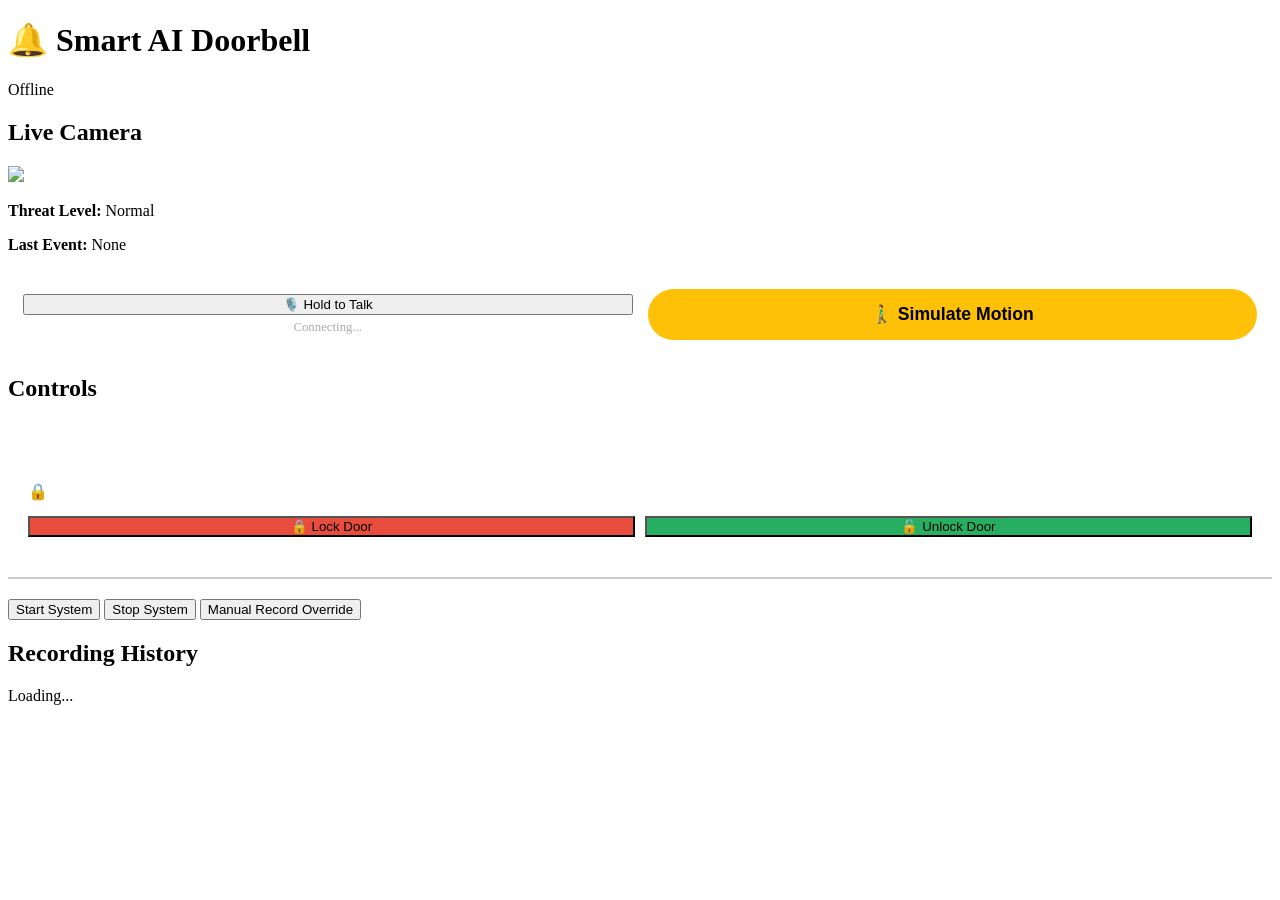
==== web/templates/index.html @ 41e665c6 "feat: complete rewrite to Progressive Web App with Two-Way Audio and Web Push Architecture" ====
<!DOCTYPE html>
<html lang="en">

<head>
    <meta charset="UTF-8">
    <meta name="viewport" content="width=device-width, initial-scale=1.0">
    <title>Smart AI Doorbell</title>
    <link rel="stylesheet" href="/static/style.css">

    <!-- PWA Requirements -->
    <link rel="manifest" href="/static/manifest.json">
    <meta name="theme-color" content="#121826">
    <link rel="apple-touch-icon" href="/static/favicon.ico">
</head>

<body>

    <div class="dashboard">

        <header>
            <h1>🔔 Smart AI Doorbell</h1>
            <div id="systemStatus" class="status offline">Offline</div>
        </header>

        <div class="main-content">

            <div class="video-card">
                <h2>Live Camera</h2>
                <img src="/video_feed" class="video-feed">
                <div class="info-panel desktop-info">
                    <p><strong>Threat Level:</strong> <span id="threatLevel">Normal</span></p>
                    <p><strong>Last Event:</strong> <span id="lastEvent">None</span></p>
                </div>

                <!-- Shared Controls (Visible on Both Mobile & PC) -->
                <div class="shared-controls"
                    style="display: flex; gap: 15px; margin-top: 20px; flex-wrap: wrap; justify-content: center; align-items: center; background: rgba(255, 255, 255, 0.05); padding: 15px; border-radius: 8px;">
                    <div style="text-align: center; flex: 1; min-width: 200px;">
                        <button id="micButton" class="mic-btn" style="margin: 0; width: 100%;"
                            onmousedown="startAudio()" onmouseup="stopAudio()" ontouchstart="startAudio()"
                            ontouchend="stopAudio()">🎙️ Hold to Talk</button>
                        <p id="audioStatus" style="font-size: 0.8em; color: #aaa; margin-top: 5px; margin-bottom: 0;">
                            Connecting...</p>
                    </div>
                    <div style="flex: 1; min-width: 200px;">
                        <button onclick="simulatePIR()"
                            style="background-color: #ffc107; color: black; border: none; padding: 15px; border-radius: 50px; cursor: pointer; width: 100%; font-size: 1.1rem; margin: 0; font-weight: bold;">🚶‍♂️
                            Simulate Motion</button>
                    </div>
                </div>
            </div>

            <div class="control-card">
                <h2>Controls</h2>

                <!-- NEW: Edge Architecture Features -->
                <div
                    style="background: rgba(255, 255, 255, 0.05); padding: 20px; border-radius: 12px; margin-bottom: 20px;">
                    <h3 style="margin-top: 0; color: white;">Access Control</h3>

                    <div class="lock-visual-container">
                        <div id="visualLock" class="lock-icon locked">🔒</div>
                    </div>

                    <div style="display: flex; gap: 10px; margin-top: 15px;">
                        <button class="control-btn" onclick="lockDoor()" style="flex: 1; background: #e74c3c;">🔒 Lock
                            Door</button>
                        <button class="control-btn" onclick="unlockDoor()" style="flex: 1; background: #27ae60;">🔓
                            Unlock Door</button>
                    </div>
                </div>

                <hr style="margin: 20px 0; border: 1px solid #ccc;">

                <button onclick="startSystem()">Start System</button>
                <button onclick="stopSystem()">Stop System</button>
                <button onclick="triggerEvent()">Manual Record Override</button>
            </div>

            <div class="recording-card">
                <h2>Recording History</h2>
                <ul id="recordingList" style="list-style-type: none; padding: 0;">
                    <li>Loading...</li>
                </ul>
            </div>

        </div>

    </div>

    <script src="/static/app.js"></script>

</body>

</html>
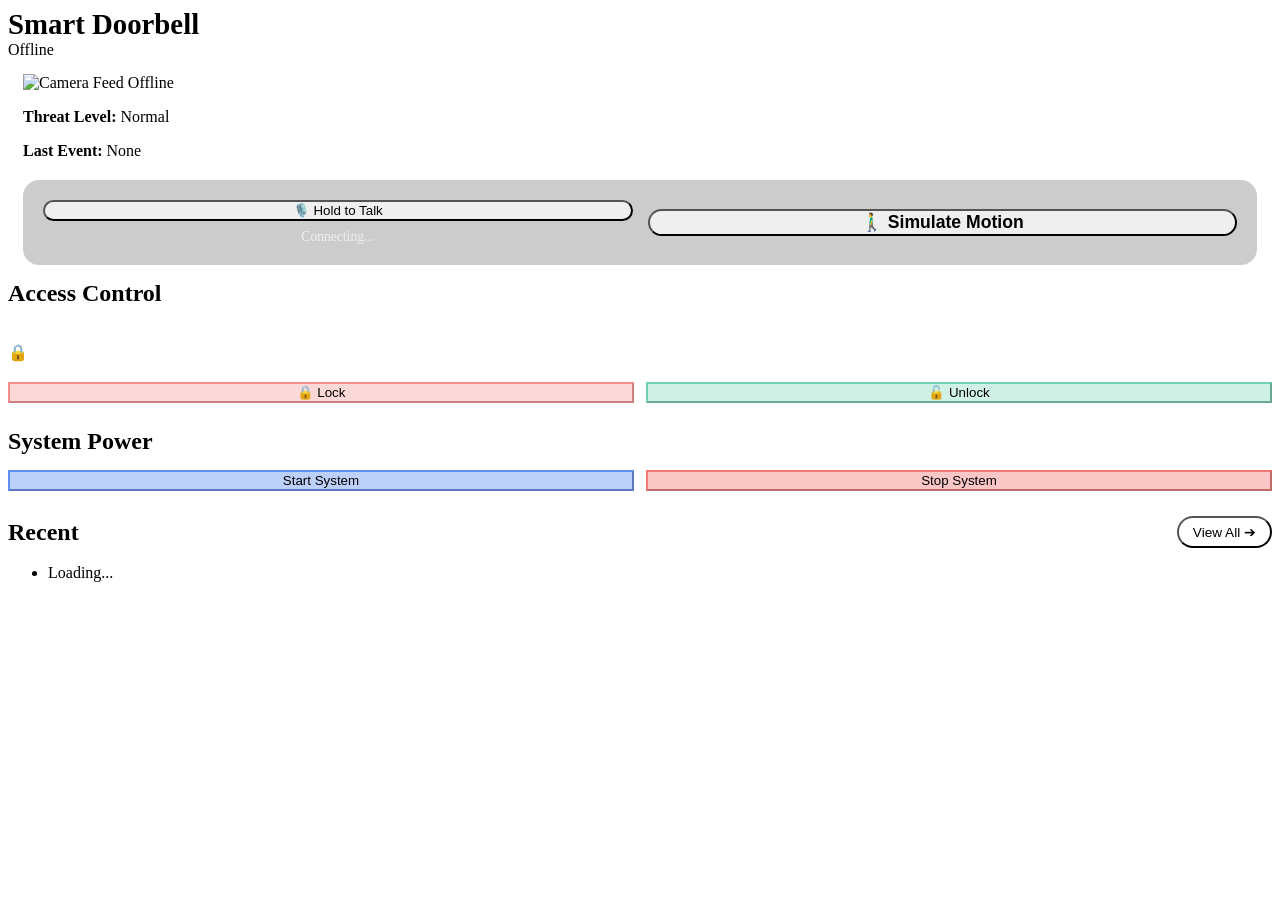
==== commit d68163f6: "Smart Doorbell V2: Complete UI overhaul, reliable two-way audio, and performance fixes" ====
--- a/web/templates/index.html
+++ b/web/templates/index.html
@@ -15,75 +15,110 @@
 
 <body>
 
-    <div class="dashboard">
+    <div class="dashboard container">
 
-        <header>
-            <h1>🔔 Smart AI Doorbell</h1>
+        <header class="glass-panel" style="backdrop-filter: blur(25px);">
+            <div style="display: flex; align-items: center; gap: 15px;">
+                <h1 style="margin: 0; font-size: 1.8rem; font-weight: 700;">Smart Doorbell</h1>
+            </div>
             <div id="systemStatus" class="status offline">Offline</div>
         </header>
 
         <div class="main-content">
 
-            <div class="video-card">
-                <h2>Live Camera</h2>
-                <img src="/video_feed" class="video-feed">
+            <!-- LEFT COLUMN: CAMERA & CORE -->
+            <div class="video-card glass-panel" style="padding: 15px;">
+                <img src="/video_feed" class="video-feed" alt="Camera Feed Offline">
+
                 <div class="info-panel desktop-info">
                     <p><strong>Threat Level:</strong> <span id="threatLevel">Normal</span></p>
                     <p><strong>Last Event:</strong> <span id="lastEvent">None</span></p>
                 </div>
 
-                <!-- Shared Controls (Visible on Both Mobile & PC) -->
-                <div class="shared-controls"
-                    style="display: flex; gap: 15px; margin-top: 20px; flex-wrap: wrap; justify-content: center; align-items: center; background: rgba(255, 255, 255, 0.05); padding: 15px; border-radius: 8px;">
+                <div
+                    style="display: flex; gap: 15px; margin-top: 20px; flex-wrap: wrap; justify-content: center; align-items: center; background: rgba(0, 0, 0, 0.2); padding: 20px; border-radius: 16px;">
                     <div style="text-align: center; flex: 1; min-width: 200px;">
-                        <button id="micButton" class="mic-btn" style="margin: 0; width: 100%;"
+                        <button id="micButton" class="mic-btn" style="margin: 0; width: 100%; border-radius: 50px;"
                             onmousedown="startAudio()" onmouseup="stopAudio()" ontouchstart="startAudio()"
                             ontouchend="stopAudio()">🎙️ Hold to Talk</button>
-                        <p id="audioStatus" style="font-size: 0.8em; color: #aaa; margin-top: 5px; margin-bottom: 0;">
+                        <p id="audioStatus"
+                            style="font-size: 0.85em; color: rgba(255,255,255,0.7); margin-top: 8px; margin-bottom: 0;">
                             Connecting...</p>
                     </div>
                     <div style="flex: 1; min-width: 200px;">
-                        <button onclick="simulatePIR()"
-                            style="background-color: #ffc107; color: black; border: none; padding: 15px; border-radius: 50px; cursor: pointer; width: 100%; font-size: 1.1rem; margin: 0; font-weight: bold;">🚶‍♂️
+                        <button onclick="simulatePIR()" class="btn-warning"
+                            style="width: 100%; font-size: 1.1rem; margin: 0; font-weight: 700; border-radius: 50px;">🚶‍♂️
                             Simulate Motion</button>
                     </div>
                 </div>
             </div>
 
-            <div class="control-card">
-                <h2>Controls</h2>
+            <!-- RIGHT COLUMN: CONTROLS & RECENT -->
+            <div style="display: flex; flex-direction: column; gap: 25px;">
 
-                <!-- NEW: Edge Architecture Features -->
-                <div
-                    style="background: rgba(255, 255, 255, 0.05); padding: 20px; border-radius: 12px; margin-bottom: 20px;">
-                    <h3 style="margin-top: 0; color: white;">Access Control</h3>
+                <!-- Access Control -->
+                <div class="control-card glass-panel">
+                    <h2 style="margin-top: 0; margin-bottom: 5px;">Access Control</h2>
+                    <p style="margin-top: 0; color: rgba(255,255,255,0.7); font-size: 0.9rem;">Manage smart lock</p>
 
                     <div class="lock-visual-container">
                         <div id="visualLock" class="lock-icon locked">🔒</div>
                     </div>
 
-                    <div style="display: flex; gap: 10px; margin-top: 15px;">
-                        <button class="control-btn" onclick="lockDoor()" style="flex: 1; background: #e74c3c;">🔒 Lock
-                            Door</button>
-                        <button class="control-btn" onclick="unlockDoor()" style="flex: 1; background: #27ae60;">🔓
-                            Unlock Door</button>
+                    <div style="display: flex; gap: 12px; margin-top: 20px;">
+                        <button class="control-btn" onclick="lockDoor()"
+                            style="flex: 1; background: rgba(239, 68, 68, 0.2); border-color: rgba(239,68,68,0.5);">🔒
+                            Lock</button>
+                        <button class="control-btn" onclick="unlockDoor()"
+                            style="flex: 1; background: rgba(16, 185, 129, 0.2); border-color: rgba(16,185,129,0.5);">🔓
+                            Unlock</button>
                     </div>
                 </div>
 
-                <hr style="margin: 20px 0; border: 1px solid #ccc;">
+                <!-- System Power -->
+                <div class="control-card glass-panel">
+                    <h2 style="margin-top: 0; margin-bottom: 15px;">System Power</h2>
+                    <div style="display: flex; gap: 12px;">
+                        <button onclick="startSystem()"
+                            style="background: rgba(37, 99, 235, 0.3); border-color: rgba(37, 99, 235, 0.6); flex: 1;">Start
+                            System</button>
+                        <button onclick="stopSystem()"
+                            style="background: rgba(239, 68, 68, 0.3); border-color: rgba(239, 68, 68, 0.6); flex: 1;">Stop
+                            System</button>
+                    </div>
+                </div>
 
-                <button onclick="startSystem()">Start System</button>
-                <button onclick="stopSystem()">Stop System</button>
-                <button onclick="triggerEvent()">Manual Record Override</button>
+                <!-- Recent Recordings Snippet -->
+                <div class="recording-card glass-panel">
+                    <div
+                        style="display: flex; justify-content: space-between; align-items: center; margin-bottom: 15px;">
+                        <h2 style="margin: 0;">Recent</h2>
+                        <button onclick="window.location.href='/recordings_page'"
+                            style="width: auto; margin: 0; padding: 6px 14px; border-radius: 50px; font-size: 0.85rem; background: rgba(255,255,255,0.2);">View
+                            All ➔</button>
+                    </div>
+
+                    <ul id="recordingList" class="recording-list">
+                        <li>Loading...</li>
+                    </ul>
+                </div>
+
             </div>
 
-            <div class="recording-card">
-                <h2>Recording History</h2>
-                <ul id="recordingList" style="list-style-type: none; padding: 0;">
-                    <li>Loading...</li>
-                </ul>
+        </div>
+
+        <!-- Video Modal Overlay -->
+        <div id="videoModal"
+            style="display: none; position: fixed; top: 0; left: 0; width: 100%; height: 100%; background: rgba(0,0,0,0.8); backdrop-filter: blur(10px); z-index: 1000; justify-content: center; align-items: center; flex-direction: column; padding: 20px; box-sizing: border-box;">
+            <div
+                style="max-width: 800px; width: 100%; background: rgba(255,255,255,0.1); padding: 15px; border-radius: 16px; border: 1px solid rgba(255,255,255,0.2);">
+                <video id="playbackVideo" width="100%" controls
+                    style="border-radius: 8px; background: black; max-height: 70vh;">
+                    Your browser does not support the video tag.
+                </video>
+                <button onclick="closeVideo()" class="control-btn"
+                    style="margin-top: 15px; margin-bottom: 0; background: rgba(239, 68, 68, 0.4);">Close Video</button>
             </div>
-
         </div>
 
     </div>
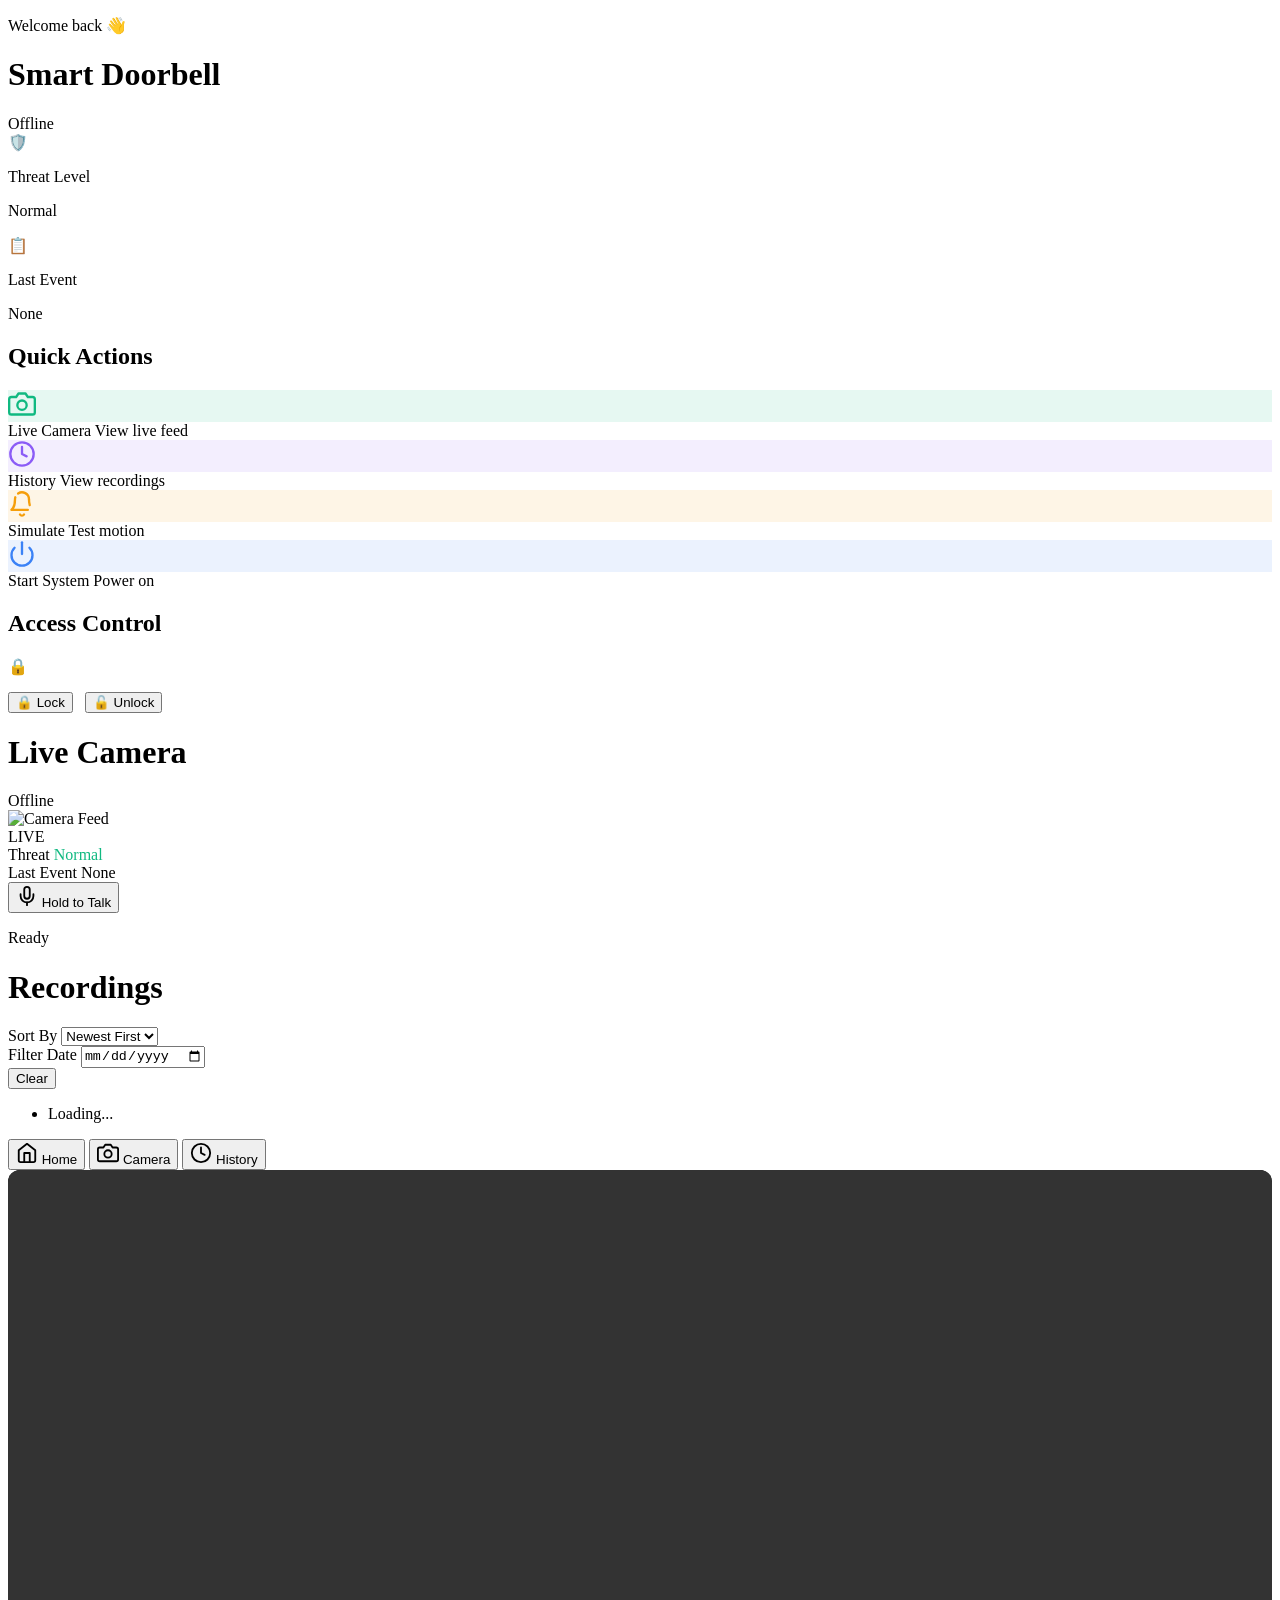
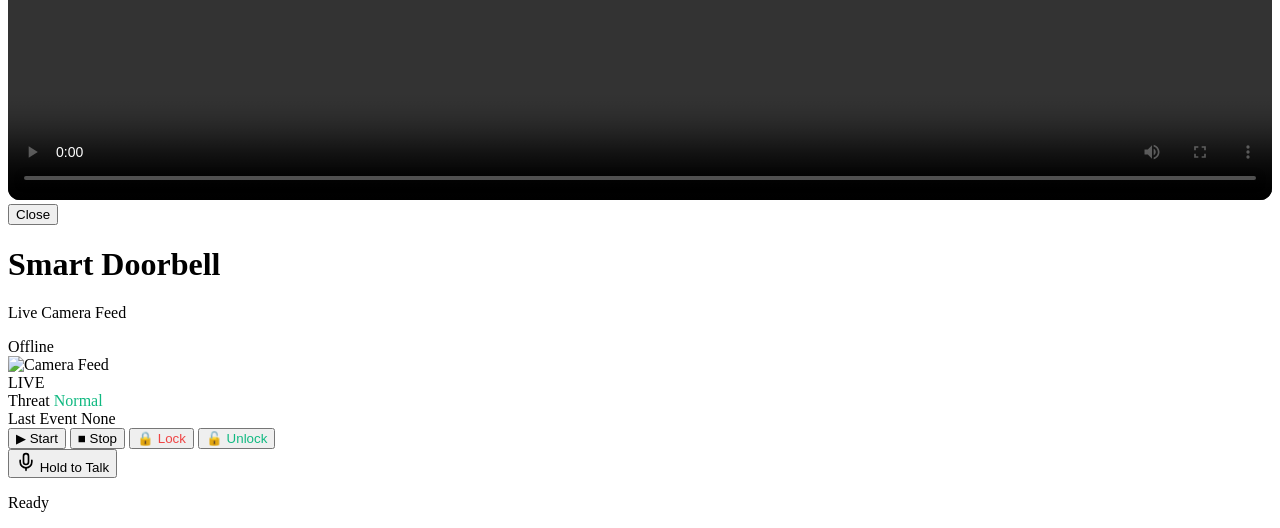
==== commit 3eb6502a: "feat: Multi-page SPA UI with hero welcome page, dark theme, toast alerts & call police" ====
--- a/web/templates/index.html
+++ b/web/templates/index.html
@@ -3,126 +3,236 @@
 
 <head>
     <meta charset="UTF-8">
-    <meta name="viewport" content="width=device-width, initial-scale=1.0">
-    <title>Smart AI Doorbell</title>
+    <meta name="viewport" content="width=device-width, initial-scale=1.0, user-scalable=no">
+    <title>Smart Doorbell</title>
     <link rel="stylesheet" href="/static/style.css">
-
-    <!-- PWA Requirements -->
     <link rel="manifest" href="/static/manifest.json">
-    <meta name="theme-color" content="#121826">
+    <meta name="theme-color" content="#0a0a0e">
     <link rel="apple-touch-icon" href="/static/favicon.ico">
 </head>
 
 <body>
 
-    <div class="dashboard container">
-
-        <header class="glass-panel" style="backdrop-filter: blur(25px);">
-            <div style="display: flex; align-items: center; gap: 15px;">
-                <h1 style="margin: 0; font-size: 1.8rem; font-weight: 700;">Smart Doorbell</h1>
-            </div>
-            <div id="systemStatus" class="status offline">Offline</div>
-        </header>
-
-        <div class="main-content">
-
-            <!-- LEFT COLUMN: CAMERA & CORE -->
-            <div class="video-card glass-panel" style="padding: 15px;">
-                <img src="/video_feed" class="video-feed" alt="Camera Feed Offline">
-
-                <div class="info-panel desktop-info">
-                    <p><strong>Threat Level:</strong> <span id="threatLevel">Normal</span></p>
-                    <p><strong>Last Event:</strong> <span id="lastEvent">None</span></p>
-                </div>
-
-                <div
-                    style="display: flex; gap: 15px; margin-top: 20px; flex-wrap: wrap; justify-content: center; align-items: center; background: rgba(0, 0, 0, 0.2); padding: 20px; border-radius: 16px;">
-                    <div style="text-align: center; flex: 1; min-width: 200px;">
-                        <button id="micButton" class="mic-btn" style="margin: 0; width: 100%; border-radius: 50px;"
-                            onmousedown="startAudio()" onmouseup="stopAudio()" ontouchstart="startAudio()"
-                            ontouchend="stopAudio()">🎙️ Hold to Talk</button>
-                        <p id="audioStatus"
-                            style="font-size: 0.85em; color: rgba(255,255,255,0.7); margin-top: 8px; margin-bottom: 0;">
-                            Connecting...</p>
-                    </div>
-                    <div style="flex: 1; min-width: 200px;">
-                        <button onclick="simulatePIR()" class="btn-warning"
-                            style="width: 100%; font-size: 1.1rem; margin: 0; font-weight: 700; border-radius: 50px;">🚶‍♂️
-                            Simulate Motion</button>
-                    </div>
-                </div>
-            </div>
-
-            <!-- RIGHT COLUMN: CONTROLS & RECENT -->
-            <div style="display: flex; flex-direction: column; gap: 25px;">
-
-                <!-- Access Control -->
-                <div class="control-card glass-panel">
-                    <h2 style="margin-top: 0; margin-bottom: 5px;">Access Control</h2>
-                    <p style="margin-top: 0; color: rgba(255,255,255,0.7); font-size: 0.9rem;">Manage smart lock</p>
-
+    <!-- ==================== MOBILE LAYOUT ==================== -->
+    <div id="mobileApp">
+
+        <!-- SCREEN: HOME (Hero) -->
+        <div id="screen-home" class="screen active">
+            <div class="hero-container">
+                <div class="hero-header">
+                    <div>
+                        <p class="hero-greeting">Welcome back 👋</p>
+                        <h1 class="hero-title">Smart Doorbell</h1>
+                    </div>
+                    <div id="mobileStatus" class="status-pill offline">Offline</div>
+                </div>
+
+                <div class="hero-status-card">
+                    <div class="status-item">
+                        <span class="status-icon">🛡️</span>
+                        <div>
+                            <p class="status-label">Threat Level</p>
+                            <p class="status-value" id="heroThreatLevel">Normal</p>
+                        </div>
+                    </div>
+                    <div class="status-divider"></div>
+                    <div class="status-item">
+                        <span class="status-icon">📋</span>
+                        <div>
+                            <p class="status-label">Last Event</p>
+                            <p class="status-value" id="heroLastEvent">None</p>
+                        </div>
+                    </div>
+                </div>
+
+                <h2 class="section-title">Quick Actions</h2>
+                <div class="action-grid">
+                    <div class="action-card" onclick="navigateTo('camera')">
+                        <div class="action-icon" style="background: rgba(16, 185, 129, 0.1);">
+                            <svg width="28" height="28" viewBox="0 0 24 24" fill="none" stroke="#10b981" stroke-width="2" stroke-linecap="round" stroke-linejoin="round"><path d="M23 19a2 2 0 0 1-2 2H3a2 2 0 0 1-2-2V8a2 2 0 0 1 2-2h4l2-3h6l2 3h4a2 2 0 0 1 2 2z"></path><circle cx="12" cy="13" r="4"></circle></svg>
+                        </div>
+                        <span class="action-label">Live Camera</span>
+                        <span class="action-desc">View live feed</span>
+                    </div>
+                    <div class="action-card" onclick="navigateTo('recordings')">
+                        <div class="action-icon" style="background: rgba(139, 92, 246, 0.1);">
+                            <svg width="28" height="28" viewBox="0 0 24 24" fill="none" stroke="#8b5cf6" stroke-width="2" stroke-linecap="round" stroke-linejoin="round"><circle cx="12" cy="12" r="10"></circle><polyline points="12 6 12 12 16 14"></polyline></svg>
+                        </div>
+                        <span class="action-label">History</span>
+                        <span class="action-desc">View recordings</span>
+                    </div>
+                    <div class="action-card" onclick="simulatePIR()">
+                        <div class="action-icon" style="background: rgba(245, 158, 11, 0.1);">
+                            <svg width="28" height="28" viewBox="0 0 24 24" fill="none" stroke="#f59e0b" stroke-width="2" stroke-linecap="round" stroke-linejoin="round"><path d="M13.73 21a2 2 0 0 1-3.46 0"></path><path d="M18.63 13A17.89 17.89 0 0 1 18 8"></path><path d="M6.26 6.26A5.86 5.86 0 0 0 6 8c0 7-3 9-3 9h14"></path><path d="M18 8a6 6 0 0 0-9.33-5"></path></svg>
+                        </div>
+                        <span class="action-label">Simulate</span>
+                        <span class="action-desc">Test motion</span>
+                    </div>
+                    <div class="action-card" onclick="toggleSystem()">
+                        <div class="action-icon" id="powerIcon" style="background: rgba(59, 130, 246, 0.1);">
+                            <svg width="28" height="28" viewBox="0 0 24 24" fill="none" stroke="#3b82f6" stroke-width="2" stroke-linecap="round" stroke-linejoin="round"><path d="M18.36 6.64a9 9 0 1 1-12.73 0"></path><line x1="12" y1="2" x2="12" y2="12"></line></svg>
+                        </div>
+                        <span class="action-label" id="powerLabel">Start System</span>
+                        <span class="action-desc" id="powerDesc">Power on</span>
+                    </div>
+                </div>
+
+                <h2 class="section-title">Access Control</h2>
+                <div class="lock-card">
                     <div class="lock-visual-container">
                         <div id="visualLock" class="lock-icon locked">🔒</div>
                     </div>
-
-                    <div style="display: flex; gap: 12px; margin-top: 20px;">
-                        <button class="control-btn" onclick="lockDoor()"
-                            style="flex: 1; background: rgba(239, 68, 68, 0.2); border-color: rgba(239,68,68,0.5);">🔒
-                            Lock</button>
-                        <button class="control-btn" onclick="unlockDoor()"
-                            style="flex: 1; background: rgba(16, 185, 129, 0.2); border-color: rgba(16,185,129,0.5);">🔓
-                            Unlock</button>
-                    </div>
-                </div>
-
-                <!-- System Power -->
-                <div class="control-card glass-panel">
-                    <h2 style="margin-top: 0; margin-bottom: 15px;">System Power</h2>
-                    <div style="display: flex; gap: 12px;">
-                        <button onclick="startSystem()"
-                            style="background: rgba(37, 99, 235, 0.3); border-color: rgba(37, 99, 235, 0.6); flex: 1;">Start
-                            System</button>
-                        <button onclick="stopSystem()"
-                            style="background: rgba(239, 68, 68, 0.3); border-color: rgba(239, 68, 68, 0.6); flex: 1;">Stop
-                            System</button>
-                    </div>
-                </div>
-
-                <!-- Recent Recordings Snippet -->
-                <div class="recording-card glass-panel">
-                    <div
-                        style="display: flex; justify-content: space-between; align-items: center; margin-bottom: 15px;">
-                        <h2 style="margin: 0;">Recent</h2>
-                        <button onclick="window.location.href='/recordings_page'"
-                            style="width: auto; margin: 0; padding: 6px 14px; border-radius: 50px; font-size: 0.85rem; background: rgba(255,255,255,0.2);">View
-                            All ➔</button>
-                    </div>
-
-                    <ul id="recordingList" class="recording-list">
-                        <li>Loading...</li>
-                    </ul>
-                </div>
-
-            </div>
-
-        </div>
-
-        <!-- Video Modal Overlay -->
-        <div id="videoModal"
-            style="display: none; position: fixed; top: 0; left: 0; width: 100%; height: 100%; background: rgba(0,0,0,0.8); backdrop-filter: blur(10px); z-index: 1000; justify-content: center; align-items: center; flex-direction: column; padding: 20px; box-sizing: border-box;">
-            <div
-                style="max-width: 800px; width: 100%; background: rgba(255,255,255,0.1); padding: 15px; border-radius: 16px; border: 1px solid rgba(255,255,255,0.2);">
-                <video id="playbackVideo" width="100%" controls
-                    style="border-radius: 8px; background: black; max-height: 70vh;">
+                    <div style="display: flex; gap: 12px; margin-top: 16px;">
+                        <button class="control-btn lock-btn" onclick="lockDoor()">🔒 Lock</button>
+                        <button class="control-btn unlock-btn" onclick="unlockDoor()">🔓 Unlock</button>
+                    </div>
+                </div>
+            </div>
+        </div>
+
+        <!-- SCREEN: CAMERA -->
+        <div id="screen-camera" class="screen">
+            <div class="screen-content">
+                <div class="screen-header">
+                    <h1 class="screen-title">Live Camera</h1>
+                    <div id="cameraStatus" class="status-pill offline">Offline</div>
+                </div>
+
+                <div class="camera-container">
+                    <img src="/video_feed" class="video-feed" alt="Camera Feed">
+                    <div class="live-badge">
+                        <span class="live-dot"></span> LIVE
+                    </div>
+                </div>
+
+                <div class="camera-info">
+                    <div class="info-item">
+                        <span class="info-label">Threat</span>
+                        <span class="info-value" id="threatLevel" style="color: #10b981;">Normal</span>
+                    </div>
+                    <div class="info-item">
+                        <span class="info-label">Last Event</span>
+                        <span class="info-value" id="lastEvent">None</span>
+                    </div>
+                </div>
+
+                <div class="intercom-bar">
+                    <button id="micButton" class="mic-btn"
+                        onmousedown="startAudio()" onmouseup="stopAudio()" ontouchstart="startAudio()" ontouchend="stopAudio()">
+                        <svg width="22" height="22" viewBox="0 0 24 24" fill="none" stroke="currentColor" stroke-width="2" stroke-linecap="round" stroke-linejoin="round"><path d="M12 2a3 3 0 0 0-3 3v7a3 3 0 0 0 6 0V5a3 3 0 0 0-3-3Z"></path><path d="M19 10v2a7 7 0 0 1-14 0v-2"></path><line x1="12" y1="19" x2="12" y2="22"></line></svg>
+                        Hold to Talk
+                    </button>
+                    <p id="audioStatus" class="intercom-status">Ready</p>
+                </div>
+            </div>
+        </div>
+
+        <!-- SCREEN: RECORDINGS -->
+        <div id="screen-recordings" class="screen">
+            <div class="screen-content">
+                <div class="screen-header">
+                    <h1 class="screen-title">Recordings</h1>
+                </div>
+
+                <div class="filter-controls">
+                    <div style="flex: 1;">
+                        <label for="sortOrder">Sort By</label>
+                        <select id="sortOrder" onchange="fetchRecordings()">
+                            <option value="newest">Newest First</option>
+                            <option value="oldest">Oldest First</option>
+                        </select>
+                    </div>
+                    <div style="flex: 1;">
+                        <label for="filterDate">Filter Date</label>
+                        <input type="date" id="filterDate" onchange="fetchRecordings()">
+                    </div>
+                    <div>
+                        <button onclick="document.getElementById('filterDate').value=''; fetchRecordings()" class="filter-clear-btn">Clear</button>
+                    </div>
+                </div>
+
+                <ul id="recordingList" class="recording-list">
+                    <li style="justify-content: center; color: var(--text-muted);">Loading...</li>
+                </ul>
+            </div>
+        </div>
+
+        <!-- BOTTOM NAVIGATION -->
+        <nav class="bottom-nav">
+            <button class="nav-item active" onclick="navigateTo('home')" data-screen="home">
+                <svg width="22" height="22" viewBox="0 0 24 24" fill="none" stroke="currentColor" stroke-width="2" stroke-linecap="round" stroke-linejoin="round"><path d="m3 9 9-7 9 7v11a2 2 0 0 1-2 2H5a2 2 0 0 1-2-2z"></path><polyline points="9 22 9 12 15 12 15 22"></polyline></svg>
+                <span>Home</span>
+            </button>
+            <button class="nav-item" onclick="navigateTo('camera')" data-screen="camera">
+                <svg width="22" height="22" viewBox="0 0 24 24" fill="none" stroke="currentColor" stroke-width="2" stroke-linecap="round" stroke-linejoin="round"><path d="M23 19a2 2 0 0 1-2 2H3a2 2 0 0 1-2-2V8a2 2 0 0 1 2-2h4l2-3h6l2 3h4a2 2 0 0 1 2 2z"></path><circle cx="12" cy="13" r="4"></circle></svg>
+                <span>Camera</span>
+            </button>
+            <button class="nav-item" onclick="navigateTo('recordings')" data-screen="recordings">
+                <svg width="22" height="22" viewBox="0 0 24 24" fill="none" stroke="currentColor" stroke-width="2" stroke-linecap="round" stroke-linejoin="round"><circle cx="12" cy="12" r="10"></circle><polyline points="12 6 12 12 16 14"></polyline></svg>
+                <span>History</span>
+            </button>
+        </nav>
+
+        <!-- VIDEO PLAYBACK MODAL -->
+        <div id="videoModal" class="video-modal">
+            <div class="video-modal-content">
+                <video id="playbackVideo" width="100%" controls style="border-radius: 12px; background: black; max-height: 70vh; outline: none;">
                     Your browser does not support the video tag.
                 </video>
-                <button onclick="closeVideo()" class="control-btn"
-                    style="margin-top: 15px; margin-bottom: 0; background: rgba(239, 68, 68, 0.4);">Close Video</button>
-            </div>
-        </div>
-
+                <button onclick="closeVideo()" class="modal-close-btn">Close</button>
+            </div>
+        </div>
     </div>
 
+    <!-- ==================== DESKTOP LAYOUT ==================== -->
+    <div id="desktopApp">
+        <div class="desktop-container">
+            <div class="desktop-camera-wrapper">
+                <div class="desktop-camera-card">
+                    <div class="desktop-cam-header">
+                        <div>
+                            <h1 class="desktop-title">Smart Doorbell</h1>
+                            <p class="desktop-subtitle">Live Camera Feed</p>
+                        </div>
+                        <div id="systemStatus" class="status-pill offline">Offline</div>
+                    </div>
+                    <div class="desktop-feed-container">
+                        <img src="/video_feed" class="desktop-video-feed" alt="Camera Feed">
+                        <div class="live-badge" style="top:16px;left:16px;">
+                            <span class="live-dot"></span> LIVE
+                        </div>
+                    </div>
+                    <div class="desktop-controls">
+                        <div class="desktop-info-row">
+                            <div class="info-item">
+                                <span class="info-label">Threat</span>
+                                <span class="info-value" id="desktopThreat" style="color:#10b981;">Normal</span>
+                            </div>
+                            <div class="info-item">
+                                <span class="info-label">Last Event</span>
+                                <span class="info-value" id="desktopEvent">None</span>
+                            </div>
+                        </div>
+                        <div class="desktop-btn-row">
+                            <button onclick="startSystem()" class="desktop-btn start-btn">▶ Start</button>
+                            <button onclick="stopSystem()" class="desktop-btn stop-btn">■ Stop</button>
+                            <button onclick="lockDoor()" class="desktop-btn" style="color:#ef4444;">🔒 Lock</button>
+                            <button onclick="unlockDoor()" class="desktop-btn" style="color:#10b981;">🔓 Unlock</button>
+                        </div>
+                        <div class="desktop-intercom">
+                            <button id="desktopMicButton" class="mic-btn desktop-mic"
+                                onmousedown="startAudio()" onmouseup="stopAudio()">
+                                <svg width="20" height="20" viewBox="0 0 24 24" fill="none" stroke="currentColor" stroke-width="2" stroke-linecap="round" stroke-linejoin="round"><path d="M12 2a3 3 0 0 0-3 3v7a3 3 0 0 0 6 0V5a3 3 0 0 0-3-3Z"></path><path d="M19 10v2a7 7 0 0 1-14 0v-2"></path><line x1="12" y1="19" x2="12" y2="22"></line></svg>
+                                Hold to Talk
+                            </button>
+                            <p id="desktopAudioStatus" class="intercom-status">Ready</p>
+                        </div>
+                    </div>
+                </div>
+            </div>
+        </div>
+    </div>
+
     <script src="/static/app.js"></script>
 
 </body>
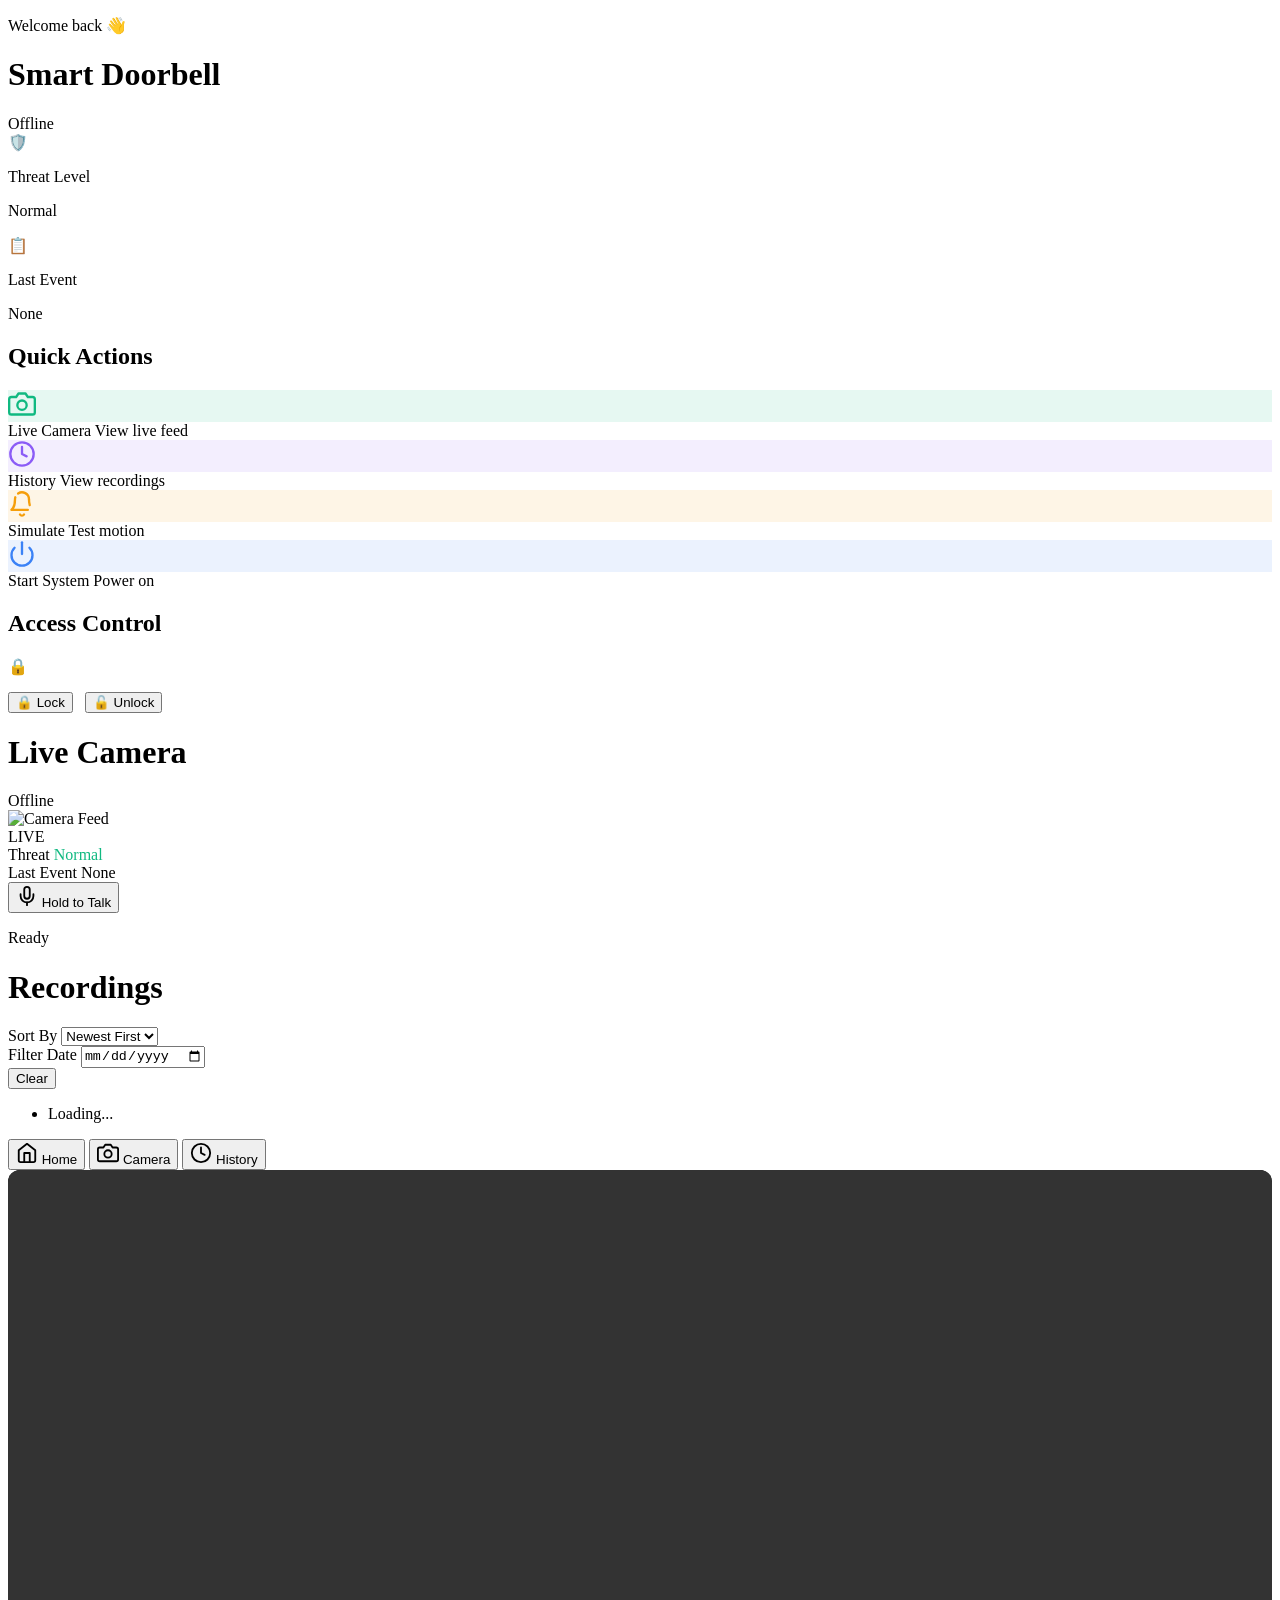
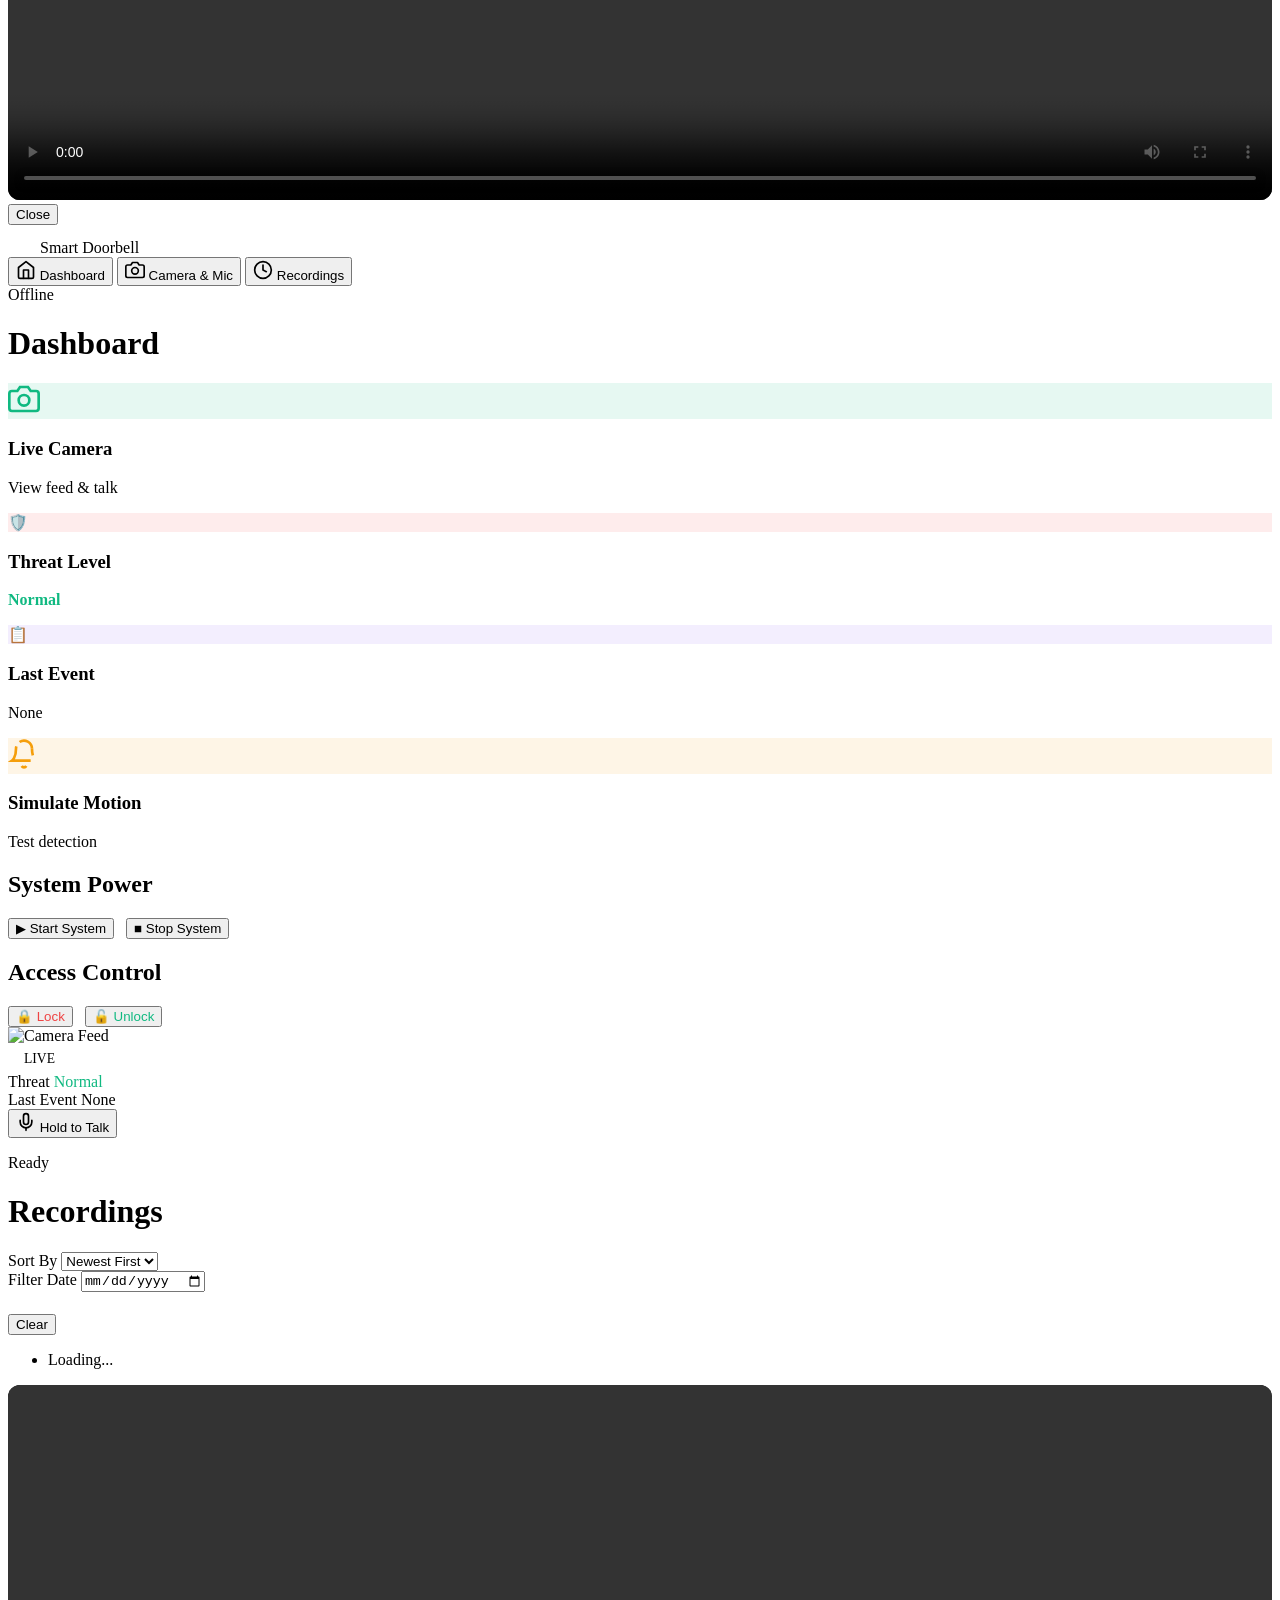
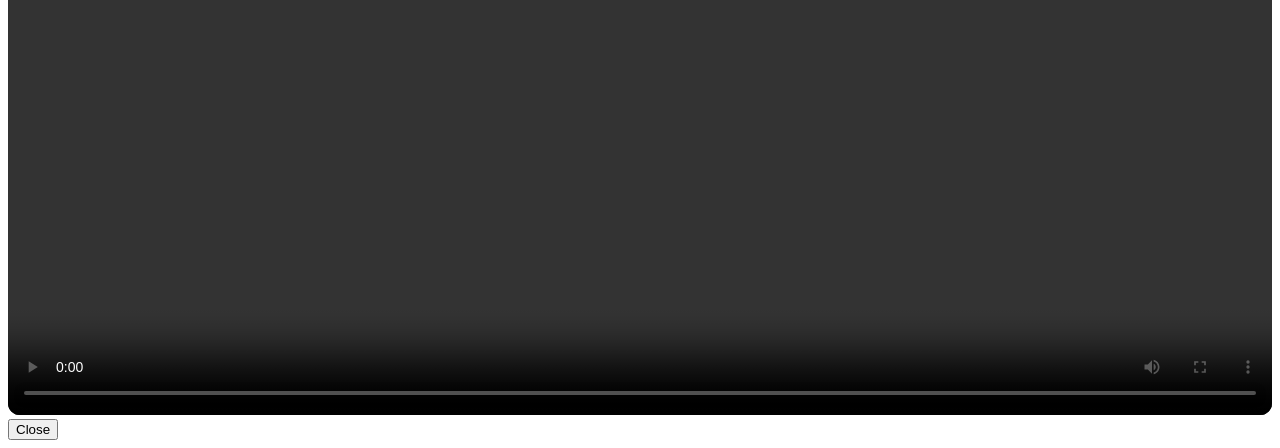
==== commit 2f14f667: "feat: Desktop multi-page SPA with sidebar nav and dedicated camera page" ====
--- a/web/templates/index.html
+++ b/web/templates/index.html
@@ -186,50 +186,156 @@
 
     <!-- ==================== DESKTOP LAYOUT ==================== -->
     <div id="desktopApp">
-        <div class="desktop-container">
-            <div class="desktop-camera-wrapper">
-                <div class="desktop-camera-card">
-                    <div class="desktop-cam-header">
-                        <div>
-                            <h1 class="desktop-title">Smart Doorbell</h1>
-                            <p class="desktop-subtitle">Live Camera Feed</p>
-                        </div>
-                        <div id="systemStatus" class="status-pill offline">Offline</div>
-                    </div>
-                    <div class="desktop-feed-container">
-                        <img src="/video_feed" class="desktop-video-feed" alt="Camera Feed">
-                        <div class="live-badge" style="top:16px;left:16px;">
-                            <span class="live-dot"></span> LIVE
-                        </div>
-                    </div>
-                    <div class="desktop-controls">
-                        <div class="desktop-info-row">
-                            <div class="info-item">
-                                <span class="info-label">Threat</span>
-                                <span class="info-value" id="desktopThreat" style="color:#10b981;">Normal</span>
-                            </div>
-                            <div class="info-item">
-                                <span class="info-label">Last Event</span>
-                                <span class="info-value" id="desktopEvent">None</span>
-                            </div>
-                        </div>
-                        <div class="desktop-btn-row">
-                            <button onclick="startSystem()" class="desktop-btn start-btn">▶ Start</button>
-                            <button onclick="stopSystem()" class="desktop-btn stop-btn">■ Stop</button>
-                            <button onclick="lockDoor()" class="desktop-btn" style="color:#ef4444;">🔒 Lock</button>
-                            <button onclick="unlockDoor()" class="desktop-btn" style="color:#10b981;">🔓 Unlock</button>
-                        </div>
-                        <div class="desktop-intercom">
-                            <button id="desktopMicButton" class="mic-btn desktop-mic"
-                                onmousedown="startAudio()" onmouseup="stopAudio()">
-                                <svg width="20" height="20" viewBox="0 0 24 24" fill="none" stroke="currentColor" stroke-width="2" stroke-linecap="round" stroke-linejoin="round"><path d="M12 2a3 3 0 0 0-3 3v7a3 3 0 0 0 6 0V5a3 3 0 0 0-3-3Z"></path><path d="M19 10v2a7 7 0 0 1-14 0v-2"></path><line x1="12" y1="19" x2="12" y2="22"></line></svg>
-                                Hold to Talk
-                            </button>
-                            <p id="desktopAudioStatus" class="intercom-status">Ready</p>
-                        </div>
-                    </div>
-                </div>
-            </div>
+        <div class="desktop-layout">
+            <!-- SIDEBAR NAV -->
+            <aside class="desktop-sidebar">
+                <div class="sidebar-logo">
+                    <svg width="28" height="28" viewBox="0 0 24 24" fill="none" stroke="var(--accent-green)" stroke-width="2" stroke-linecap="round" stroke-linejoin="round"><path d="m3 9 9-7 9 7v11a2 2 0 0 1-2 2H5a2 2 0 0 1-2-2z"></path><polyline points="9 22 9 12 15 12 15 22"></polyline></svg>
+                    <span>Smart Doorbell</span>
+                </div>
+                <nav class="sidebar-nav">
+                    <button class="sidebar-item active" onclick="desktopNavigateTo('dt-home')" data-dtscreen="dt-home">
+                        <svg width="20" height="20" viewBox="0 0 24 24" fill="none" stroke="currentColor" stroke-width="2" stroke-linecap="round" stroke-linejoin="round"><path d="m3 9 9-7 9 7v11a2 2 0 0 1-2 2H5a2 2 0 0 1-2-2z"></path><polyline points="9 22 9 12 15 12 15 22"></polyline></svg>
+                        Dashboard
+                    </button>
+                    <button class="sidebar-item" onclick="desktopNavigateTo('dt-camera')" data-dtscreen="dt-camera">
+                        <svg width="20" height="20" viewBox="0 0 24 24" fill="none" stroke="currentColor" stroke-width="2" stroke-linecap="round" stroke-linejoin="round"><path d="M23 19a2 2 0 0 1-2 2H3a2 2 0 0 1-2-2V8a2 2 0 0 1 2-2h4l2-3h6l2 3h4a2 2 0 0 1 2 2z"></path><circle cx="12" cy="13" r="4"></circle></svg>
+                        Camera & Mic
+                    </button>
+                    <button class="sidebar-item" onclick="desktopNavigateTo('dt-recordings')" data-dtscreen="dt-recordings">
+                        <svg width="20" height="20" viewBox="0 0 24 24" fill="none" stroke="currentColor" stroke-width="2" stroke-linecap="round" stroke-linejoin="round"><circle cx="12" cy="12" r="10"></circle><polyline points="12 6 12 12 16 14"></polyline></svg>
+                        Recordings
+                    </button>
+                </nav>
+                <div class="sidebar-footer">
+                    <div id="systemStatus" class="status-pill offline">Offline</div>
+                </div>
+            </aside>
+
+            <!-- DESKTOP PAGES -->
+            <main class="desktop-main">
+
+                <!-- DT PAGE: DASHBOARD -->
+                <div id="dt-home" class="dt-page active">
+                    <div class="dt-page-header">
+                        <h1>Dashboard</h1>
+                    </div>
+                    <div class="dt-dashboard-grid">
+                        <div class="dt-widget" onclick="desktopNavigateTo('dt-camera')" style="cursor:pointer;">
+                            <div class="dt-widget-icon" style="background:rgba(16,185,129,0.1);color:#10b981;">
+                                <svg width="32" height="32" viewBox="0 0 24 24" fill="none" stroke="currentColor" stroke-width="2"><path d="M23 19a2 2 0 0 1-2 2H3a2 2 0 0 1-2-2V8a2 2 0 0 1 2-2h4l2-3h6l2 3h4a2 2 0 0 1 2 2z"></path><circle cx="12" cy="13" r="4"></circle></svg>
+                            </div>
+                            <h3>Live Camera</h3>
+                            <p>View feed & talk</p>
+                        </div>
+                        <div class="dt-widget">
+                            <div class="dt-widget-icon" style="background:rgba(239,68,68,0.1);color:#ef4444;">🛡️</div>
+                            <h3>Threat Level</h3>
+                            <p id="desktopThreat" style="color:#10b981;font-weight:600;">Normal</p>
+                        </div>
+                        <div class="dt-widget">
+                            <div class="dt-widget-icon" style="background:rgba(139,92,246,0.1);color:#8b5cf6;">📋</div>
+                            <h3>Last Event</h3>
+                            <p id="desktopEvent">None</p>
+                        </div>
+                        <div class="dt-widget" onclick="simulatePIR()" style="cursor:pointer;">
+                            <div class="dt-widget-icon" style="background:rgba(245,158,11,0.1);color:#f59e0b;">
+                                <svg width="32" height="32" viewBox="0 0 24 24" fill="none" stroke="currentColor" stroke-width="2"><path d="M13.73 21a2 2 0 0 1-3.46 0"></path><path d="M18.63 13A17.89 17.89 0 0 1 18 8"></path><path d="M6.26 6.26A5.86 5.86 0 0 0 6 8c0 7-3 9-3 9h14"></path><path d="M18 8a6 6 0 0 0-9.33-5"></path></svg>
+                            </div>
+                            <h3>Simulate Motion</h3>
+                            <p>Test detection</p>
+                        </div>
+                    </div>
+
+                    <div class="dt-section-row">
+                        <div class="dt-card">
+                            <h2>System Power</h2>
+                            <div style="display:flex;gap:12px;margin-top:16px;">
+                                <button onclick="startSystem()" class="desktop-btn start-btn">▶ Start System</button>
+                                <button onclick="stopSystem()" class="desktop-btn stop-btn">■ Stop System</button>
+                            </div>
+                        </div>
+                        <div class="dt-card">
+                            <h2>Access Control</h2>
+                            <div style="display:flex;gap:12px;margin-top:16px;">
+                                <button onclick="lockDoor()" class="desktop-btn" style="color:#ef4444;">🔒 Lock</button>
+                                <button onclick="unlockDoor()" class="desktop-btn" style="color:#10b981;">🔓 Unlock</button>
+                            </div>
+                        </div>
+                    </div>
+                </div>
+
+                <!-- DT PAGE: CAMERA (Full Screen) -->
+                <div id="dt-camera" class="dt-page">
+                    <div class="dt-camera-fullscreen">
+                        <div class="dt-camera-feed-wrapper">
+                            <img src="/video_feed" class="dt-camera-feed" alt="Camera Feed">
+                            <div class="live-badge" style="top:20px;left:20px;font-size:0.85rem;padding:6px 16px;">
+                                <span class="live-dot"></span> LIVE
+                            </div>
+                        </div>
+                        <div class="dt-camera-bottom-bar">
+                            <div class="dt-camera-info">
+                                <div class="info-item">
+                                    <span class="info-label">Threat</span>
+                                    <span class="info-value" id="desktopCamThreat" style="color:#10b981;">Normal</span>
+                                </div>
+                                <div class="info-item">
+                                    <span class="info-label">Last Event</span>
+                                    <span class="info-value" id="desktopCamEvent">None</span>
+                                </div>
+                            </div>
+                            <div class="dt-camera-mic">
+                                <button id="desktopMicButton" class="mic-btn desktop-mic"
+                                    onmousedown="startAudio()" onmouseup="stopAudio()">
+                                    <svg width="20" height="20" viewBox="0 0 24 24" fill="none" stroke="currentColor" stroke-width="2" stroke-linecap="round" stroke-linejoin="round"><path d="M12 2a3 3 0 0 0-3 3v7a3 3 0 0 0 6 0V5a3 3 0 0 0-3-3Z"></path><path d="M19 10v2a7 7 0 0 1-14 0v-2"></path><line x1="12" y1="19" x2="12" y2="22"></line></svg>
+                                    Hold to Talk
+                                </button>
+                                <p id="desktopAudioStatus" class="intercom-status">Ready</p>
+                            </div>
+                        </div>
+                    </div>
+                </div>
+
+                <!-- DT PAGE: RECORDINGS -->
+                <div id="dt-recordings" class="dt-page">
+                    <div class="dt-page-header">
+                        <h1>Recordings</h1>
+                    </div>
+                    <div class="dt-recordings-content">
+                        <div class="filter-controls" style="max-width:600px;">
+                            <div style="flex:1;">
+                                <label for="dtSortOrder">Sort By</label>
+                                <select id="dtSortOrder" onchange="fetchRecordings()">
+                                    <option value="newest">Newest First</option>
+                                    <option value="oldest">Oldest First</option>
+                                </select>
+                            </div>
+                            <div style="flex:1;">
+                                <label for="dtFilterDate">Filter Date</label>
+                                <input type="date" id="dtFilterDate" onchange="fetchRecordings()">
+                            </div>
+                            <div>
+                                <button onclick="document.getElementById('dtFilterDate').value=''; fetchRecordings()" class="filter-clear-btn" style="margin-top:22px;">Clear</button>
+                            </div>
+                        </div>
+                        <ul id="dtRecordingList" class="recording-list" style="max-width:800px;">
+                            <li style="justify-content:center;color:var(--text-muted);">Loading...</li>
+                        </ul>
+                    </div>
+
+                    <!-- Desktop Video Modal -->
+                    <div id="dtVideoModal" class="video-modal">
+                        <div class="video-modal-content">
+                            <video id="dtPlaybackVideo" width="100%" controls style="border-radius:12px;background:black;max-height:70vh;outline:none;">
+                                Your browser does not support the video tag.
+                            </video>
+                            <button onclick="closeVideo()" class="modal-close-btn">Close</button>
+                        </div>
+                    </div>
+                </div>
+
+            </main>
         </div>
     </div>
 
